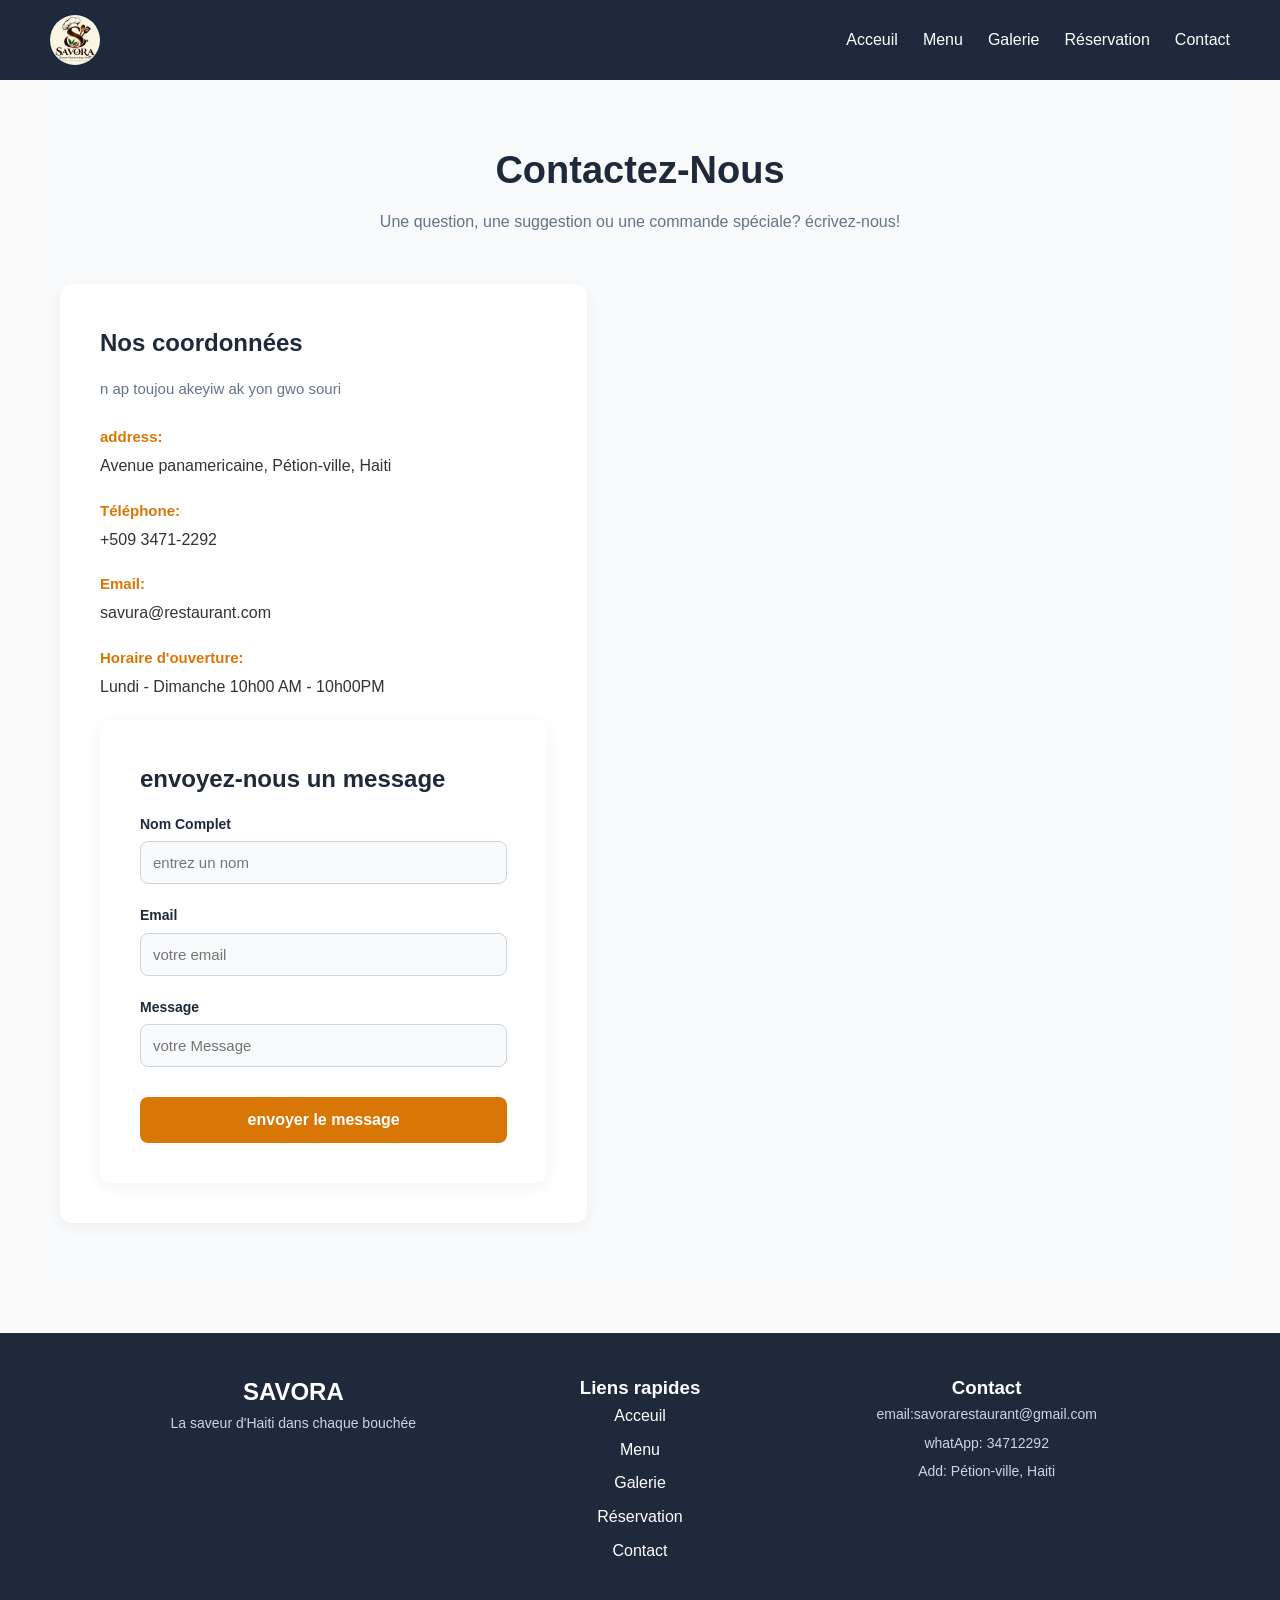
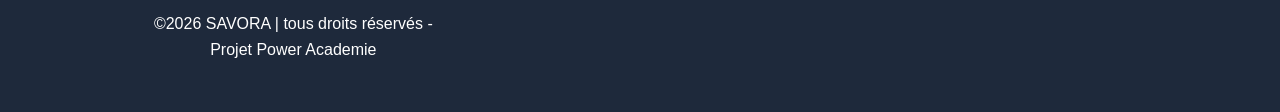
==== contact.html @ db0e7c06 "Add files via upload" ====
<html lang="en">
<head>
    <meta charset="UTF-8">
    <meta name="viewport" content="width=device-width, initial-scale=1.0">
    <title>Document</title>
    <link rel="stylesheet" href="style.css">
</head>
<body>
    <nav class="navbar">
    <div class="logo">
        <img src="logo.png" alt="sa se logo SAVORA">
        
    </div>

    <ul class="nav-links">
        <li><a href="index.html" class="actve">Acceuil</a></li>
        <li><a href="menu.html">Menu</a></li>
        <li><a href="galeri.html">Galerie</a></li>
        <li><a href="reservation.html">Réservation</a></li>
        <li><a href="contact.html">Contact</a></li>
    </ul>
</nav>

<section class="contact-section">
    <div class="contact-header">
        <h1>Contactez-Nous</h1>
        <p>Une question, une suggestion ou une commande spéciale? écrivez-nous!</p>
    </div>

    <div class="contact-container">
        <div class="contact-info-box">
            <h2>Nos coordonnées</h2>
            <p>n ap toujou akeyiw ak yon gwo souri</p>
            <div class="info-item">
                <strong>address:</strong>
                <span>Avenue panamericaine, Pétion-ville, Haiti</span>

            </div>

            <div class="info-item">
                <strong>Téléphone:</strong>
                <span>+509 3471-2292</span>
            </div>

            <div class="info-item">
                <strong>Email:</strong>
                <span>savura@restaurant.com</span>
            </div>

            <div class="info-item">
                <strong>Horaire d'ouverture:</strong>
                <span>Lundi - Dimanche 10h00 AM - 10h00PM</span>
            </div>
            <!-- pou voye mesaj -->
             <form class="contact-form">
                <h2>envoyez-nous un message</h2>

                <div class="form-group">
                    <label for="name">Nom Complet</label>
                    <input type="text" id="name" placeholder="entrez un nom">

                </div>
                <div class="form-group">
                    <label for="email">Email</label>
                    <input type="email" id="email" placeholder="votre email" required >
                </div>

                <div class="form-group">
                    <label for="message">Message</label>
                    <input type="message" id="message" placeholder="votre Message" required >
                </div>


                <button type="submit" class="submit-btn">envoyer le message</button>



             </form>

        </div>

    </div>

</section>

    
</body>
<footer>
    <div class="footer-container">

        <div class="footer-box">
            <h2> SAVORA</h2>
            <p>La saveur d'Haiti dans chaque bouchée</p>

        </div>
        <div class="footer-box">
            <h3> Liens rapides</h3>  
    <ul>
        <li><a href="index.html" class="actve">Acceuil</a></li>
        <li><a href="menu.html">Menu</a></li>
        <li><a href="galeri.html">Galerie</a></li>
        <li><a href="reservation.html">Réservation</a></li>
        <li><a href="contact.html">Contact</a></li>
    </ul>
            </div>
            
            <div class="footer-box">
                <h3>Contact</h3>
                <p>email:savorarestaurant@gmail.com</p>
                <p>whatApp: 34712292</p>
                <p>Add: Pétion-ville, Haiti</p>
            </div>

            <div class footer-bottom>
                 <p>©2026 SAVORA | tous droits réservés - Projet Power Academie</p>

            </div>


    </div>

</footer>

</html>
---- style.css ----
*{
    margin: 0;
    padding: 0;
    box-sizing: border-box;
    font-family: 'Segoe UI', Tahoma, Geneva, Verdana, sans-serif;

}

body{
    background-color: #fafafa;
    color: #333;
    line-height: 1.6;
}
.navbar{
    display: flex;
    justify-content: space-between;
    align-items: center;
    background-color: #1e293b;
    padding: 15px 50px;
    color: white;
    position: sticky;
    top: 0;
    z-index: 1000;
}

.logo img{
    height: 50px;
    width: 50px;
    border-radius: 50%;
    object-fit: cover; solid color:white ;
    border: 2px;
    gap: 20px
}
.nav-links{
    list-style: none;
    display: flex;
    gap: 25px;
}
.nav-links a{
    text-decoration: none;
    color: white;
    font-size: 16px;
    font-weight: 500;
    transition: color 0.3s ease;
}

.nav-links a :hover
.nav-links a.active{
    color: #f59e0b;
}

.hero{
    background: linear-gradient(rgba(0, 0, 0.7)), rgba(0, 0, 0.7); url
    
    background-size: cover;
    background-image: url("Alinea.jpg");
    background-position: center;
    height: 85vh;
    display: flex;
    justify-content: center;
    align-items: center;
    text-align: center;
    color: white;
    padding: 0 20px;
}

.hero-content{
    max-width: 800px;
}
.hero-content h1{
    font-size: 50px;
    margin-bottom: 20px;
    color: #f59e0b;
    font-weight: bold;
}
.hero-content p{
    font-size: 22px;
    margin-bottom: 30px;
    max-width: 650px;
    margin-left: auto;
    margin-right: auto;
    color: #f8fafc;
}
.hero-content span{
    color: #1e293b;
}
.hero-content a{
    background-color: #f59e0b;
    color: #f59e0b;
    font-size: 22px;
}

.hero-content .btn,
.hero-content a[href="menu.html"]{
    display: inline-block;
    background-color: #f59e0b;
    color: #1e293b;
    padding: 14px 35px;
    font-size: 18px;
    font-family: 16px;
    font-weight: bold;
    text-decoration: none;
    border-radius: 6px;
    transition: background 0.3s ease, tranform 0.2s;

}
.btn :hover{
    background-color: #d97706;
    transform: translateY(-2px);
}

.hero-content a[href="menu.html"]:hover{
    background-color: #d97706;
    transform: translateY(-2px);
}
.services-section{
    padding: 60px 20px;
    background-color: #fafafa;
    text-align: center;
}

.services-section h2{
    font-size: 36px;
    color: #1e293b;
    margin-bottom: 40px;
    font-weight: bold;
}

.services-container{
    display: flex;
    justify-content: center;
    gap: 30px;
    flex-wrap: wrap;
    max-width: 1200px;
    margin: 0 auto;
}

.service-card{
    background: white;
    border-radius: 10px;
    overflow: hidden;
    width: 300px;
    box-shadow: 0 4px 15px rgba(0, 0, 0, 0.08);
    transition: transform 0.3 ease, box-shadow 0.3s ease;
    text-align: left;
}
.service-card :hover{
    transform: translateY(-5px);
    box-shadow: 0 8px 25px rgba(0, 0, 0, 0.15);
}

.service-card img{
    width: 100%;
    height: 200px;
    object-fit: cover;
}
.service-card h3{
    font-size: 20px;
    color: #1e293b;
    margin: 0 20px 25px 20px;
    line-height: 1.5;
}

footer{
    background-color: #1e293b;
    color: white;
    text-align: center;
    padding: 40px 20px 20px 20px;
    margin-top: 50px;
}

.footer{
            background: #161b22;
            color: aliceblue;
            padding: 40px 20px 20px;
        }
        .footer-container{
            display: grid;
            flex-wrap: wrap;
            justify-content: center;
            grid-template-columns: repeat(3, 1fr);
            gap: 40px;
            max-width: 1000px;
            margin: 0 auto 30px auto;
            text-align: center;
        }

        .footer-box{
            flex: 1;
            min-width: 250px;
        }

        .footer-box h2
        .footer-box h3{
            color: #f59e0b;
            margin-bottom: 15px;
            font-size: 18px;
        }

        .footer-box p
        .footer-box li{
            margin-bottom: 10px;
            line-height: 1.6;
        }

        .footer-bottom{
            text-align: center;
         
        }

        .footer-box ul{
            list-style: none;
            padding: 0;
        }
        .footer-box ul li{
            margin-bottom: 8px;
        }

        .footer-box ul li a{
            color: white;
            text-decoration: none;
            transition: color 0.3;
        }

        .footer-box a{
            color: #1e293b;
            text-decoration: none;
        }
        

        .footer-box ul li a: hover{
            text-decoration: underline;
            color: #f59e0b;
        }

        .footer-box p{
            color: #cbd5e1;
            font-size: 14px;
            margin-bottom: 6px;
        }
        .footer-bottom{
            text-align: center;
            border-top: 1px solid #334155;
            padding-top: 15px;
            font-size: 13px;
            color: #94a3b8;
        }

@media(max-width: 768px) {
    .navbar{
        flex-direction: column;
        padding: 15px;
        gap: 15px;
    }

    .nav-links{
        gap: 15;
        font-size: 14px;
        .hero-content h1{
            font-size: 32px;
        }

        .hero-content p{
            font-size: 16px;
        }
    }

    .services-container{
        flex-direction: column;
        align-items: center;
    }
    .service-card{
        width: 100%;
        max-width: 350px;
    }
}


.menu-page-section{
    padding: 50px 20px;
    background-color: #f8fafc;
    max-width: 1200px;
    margin: 0 auto;
}

.menu-header-title{
    text-align: center;
    margin-bottom: 50px;   
}

.menu-header-title{
    font-size: 48px;
    color: #1e293b;
    font-weight: bold;
    letter-spacing: 2px;
}

.menu-grid-layout{
    display: grid;
    grid-template-columns: repeat(3, 1fr);
    gap: 40px;
}

.menu-column{
    background: white;
    padding: 30px 25px;
    border-radius: 12px;
    box-shadow: 0 4px 15px rgba(0, 0, 0, 0.05);
}

.category-title{
    font-size: 24px;
    color: #d97706;
    margin-bottom: 20px;
    border-bottom: 2px solid #f1f5f9;
    padding-bottom: 8px;
}

.menu-item{
    display: flex;
    justify-content: space-between;
    align-items: flex-start;
    margin-bottom: 20px;
}

.item-info{
    padding-right: 15px;
}

.item-info h3{
    font-size: 16px;
    color: #1e293b;
    font-weight: 600;
    margin-bottom: 4px;
}

.item-info p{
    font-size: 13px;
    color: #64748b;
    line-height: 1.4;
}

.item-price{
    font-size: 16px;
    font-weight: bold;
    color: #1e293b;
    white-space: nowrap;
}

@media(max-width: 768px){
    .menu-grid-layout{
        grid-template-columns: 1fr;
    }
}

.reservation-section{
    padding: 60px 20px;
    background-color: #f8fafc;
    display: flex;
    justify-content: center;
    align-items: center;
}

.reservation-container{
    background: white;
    padding: 40px;
    border-radius: 12px;
    box-shadow: 0 4px 20px rgba(0, 0, 0, 0.08);
    width: 100%;
    max-width: 700px;
}

.reservation-header{
    text-align: center;
    margin-bottom: 30px;
}
.reservation-header h1{
font-size: 34px;
color: #1e293b;
margin-bottom: 8px;
}

.reservation-header p{
    font-size: 15px;
    color: 64748b;
}

.reservation-form .form-group{
margin-bottom: 20px;
display: flex;
flex-direction: column;
}

.form-row{
    display: grid;
    grid-template-columns: 1fr 1fr;
    gap: 20px;
}

.reservation-form label{
    font-size: 14px;
    font-weight: 600;
    color: #1e293b;
    margin-bottom: 6px;
}

.reservation-form input
.reservation-form select
.reservation-form textarea{
    padding: 12px 15px;
    border: 1px solid #cbd5e1;
    border-radius: 8px;
    font-size: 15px;
    color: #1e293b;
    background-color: #f8fafc;
    outline: none;
    transition: border-color 0.3s ease;
}

.reservation-form input:focus,
.reservation-form select:focus
.reservation-form textarea:focus{
border-color: #d97706;
background-color: white;
}

.submit-btn{
    width: 100%;
    padding: 14px;
    background-color: #d97706;
    color: white;
    border: none;
    border-radius: 8px;
    font-size: 16px;
    font-weight: bold;
    cursor: pointer;
    transition: background-color0.3s ease;
    margin-top: 10px;
}

.submit-btn :hover{
    background-color: #b45309;
}

@media(max-wirth:600px){
    .form-row{
        grid-template-columns: 1fr;
        gap: 0;
    }

    .reservation-container{
        padding: 20px;
    }
}

.contact-section{
    padding: 60px 20px;
    background-color: #f8fafc;
    max-width: 1200px;
    margin: 0 auto;
}

.contact-header{
    text-align: center;
    margin-bottom: 50px;
}
.contact-header h1{
    font-size: 38px;
    color: #1e293b;
    margin-bottom: 8px;
}

.contact-header p{
    font-size: 16px;
    color: #64748b;
}

.contact-container{
    display: grid;
    grid-template-columns: 1fr 1.2fr;
}

.contact-info-box, .contact-form{
background: white;
padding: 40px;
border-radius: 12px;
box-shadow: 0 4px 15px rgba(0, 0, 0, 0.05);
}

.contact-info-box h2, .contact-form h2{
font-size: 24px;
color: #1e293b;
margin-bottom: 15px;
}

.contact-info-box p{
    color: #64748b;
    font-size: 15px;
    margin-bottom: 25px;
    line-height: 1.5;
}

.info-item{
    margin-bottom: 20px;
    display: flex;
    flex-direction: column;
}

.info-item strong{
    font-size: 15px;
    color: #d97706;
    margin-bottom: 4px;
}

.item-info span{
    font-size: 15px;
    color: #1e293b;
}

.contact-form .form-group{
    margin-bottom: 20px;
    display: flex;
    flex-direction: column;
}

.contact-form label{
    font-size: 14px;
    font-weight: 600;
    color: #1e293b;
    margin-bottom: 6px;
}

.contact-form input,
.contact-form textarea{
    padding: 12px;
    border: 1px solid #cbd5e1;
    border-radius: 8px;
    font-size: 15px;
    color: #1e293b;
    background-color: #f8fafc;
    outline: none;
    transition: border-color 0.3s ease;
}

.contact-form input :focus,
.contact-form textarea :focus{
    border-color: #d97706;
    background-color: white;
}

.@media (max-width 768px){
    .contact-container{
        grid-template-columns: 1fr;
    }

    .contact-info-box, .contact-form{
padding: 25px;
    }
}

.gallery-section{
    padding: 50px 20px ;
    background-color: #f8fafc;
    max-width: 1200px;
    margin: 0 auto;
}

.gallery-header{
    text-align: center;
    margin-bottom: 40px;
}

.gallery-header h1{
    font-size: 38px;
    color: #1e293b;
    margin-bottom: 8px;
}

.gallery-header p{
    font-size: 16px;
    color: #64748b;
}

.gallery-grid{
    display: grid;
    grid-template-columns: repeat(3, 1fr);
    gap: 25px;
}

.gallery-item{
    position: relative;
    overflow: hidden;
    border-radius: 12px;
    box-shadow: 0 4px 15px rgba(0, 0, 0, 0.05);
    height: 250px;
}

.gallery-item img{
    width: 100%;
    height: 100%;
    object-fit: cover;
    transition: transform 0.4s ease;
}
.gallery-item :hover img{
    transform: scale(1.1);
}

.gallery-overlay{
    position: absolute;
    bottom: 0;
    left: 0;
    right: 0;
    background: rgba(30, 41, 59, 0.75);
    color: white;
    padding: 12px;
    text-align: center;
    font-weight: 600;
    font-size: 15px;
    opacity: 0;
    transition: opacity 0.3s ease;
}

.gallery-item :hover .gallery-overlay{
    opacity: 1;
}

@media(max-width 600px){
.gallery-grid{
    grid-template-columns: 1fr;
}
}

@media (max-width 768px){
    .gallery-grid{
        grid-template-columns: 1fr;
    }
}
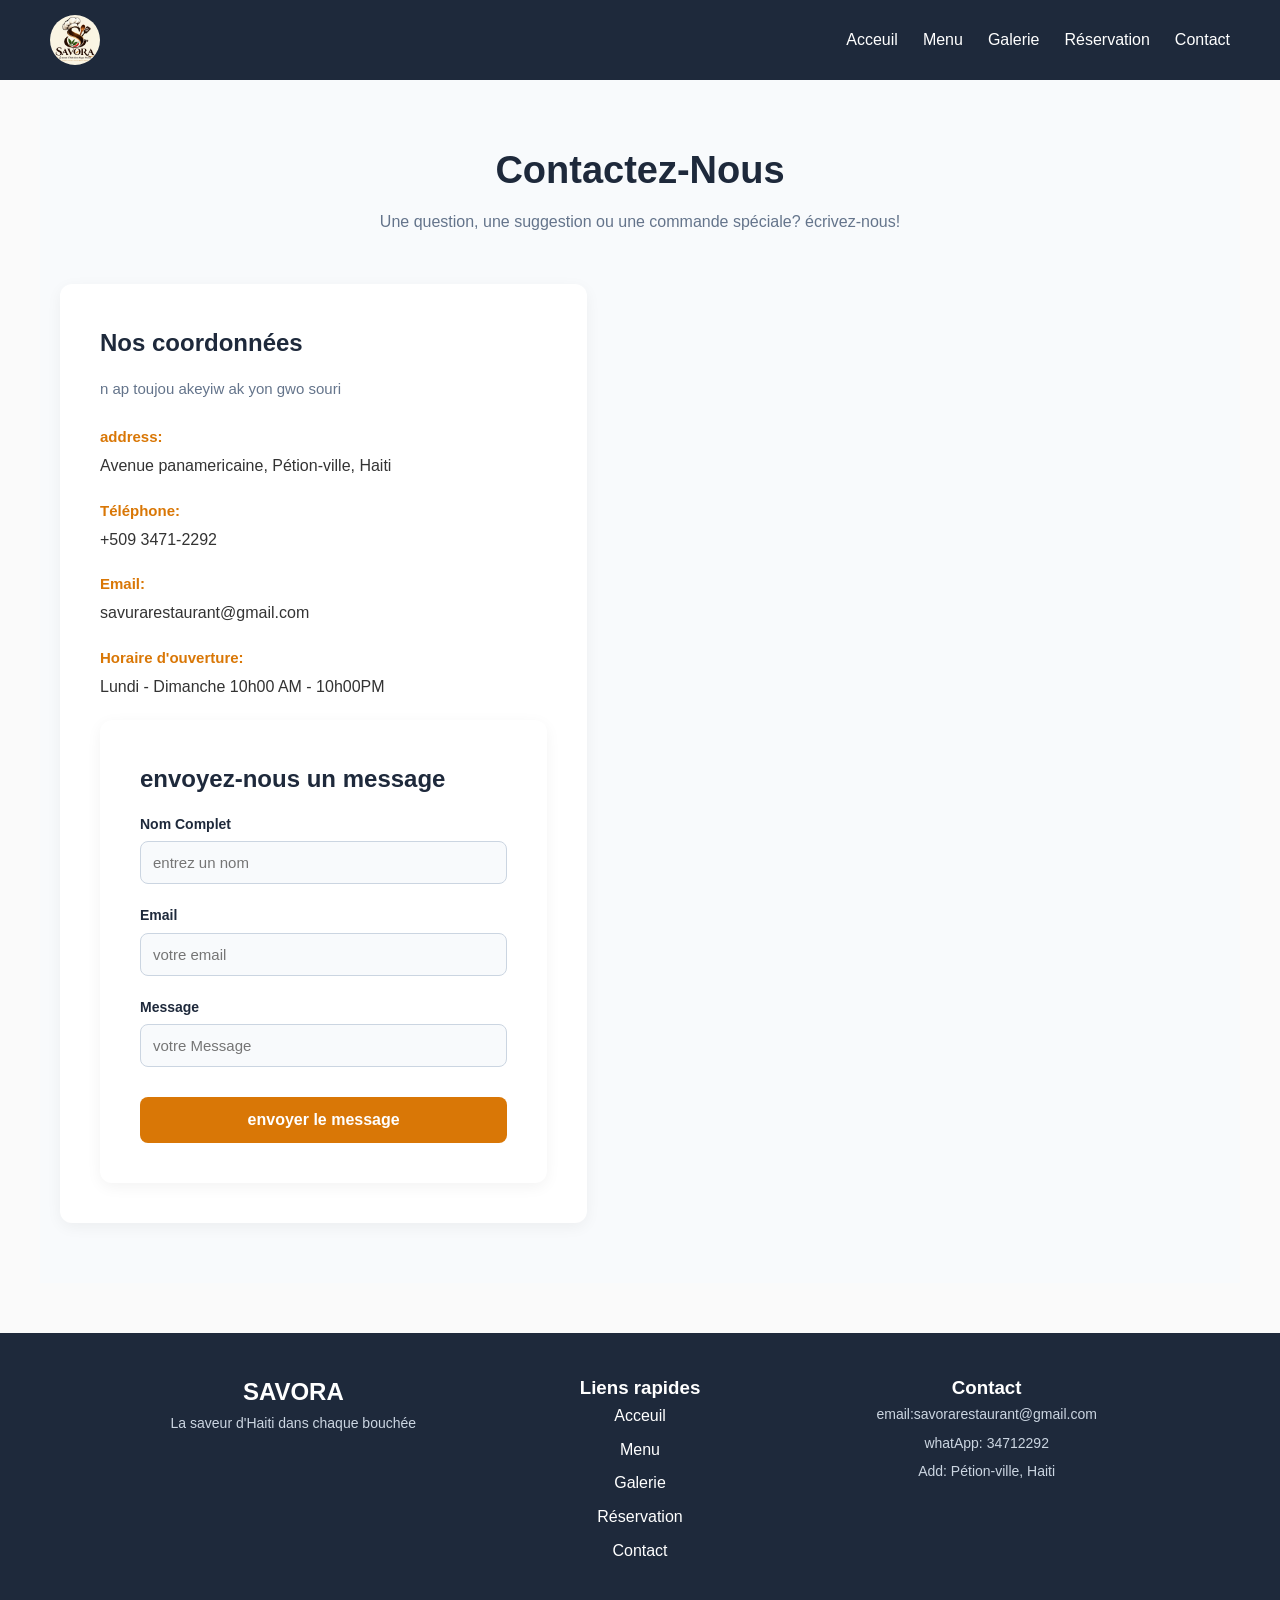
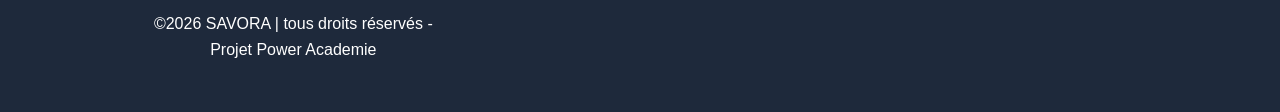
==== commit b7041c06: "Add files via upload" ====
--- a/contact.html
+++ b/contact.html
@@ -44,7 +44,7 @@
 
             <div class="info-item">
                 <strong>Email:</strong>
-                <span>savura@restaurant.com</span>
+                <span>savurarestaurant@gmail.com</span>
             </div>
 
             <div class="info-item">
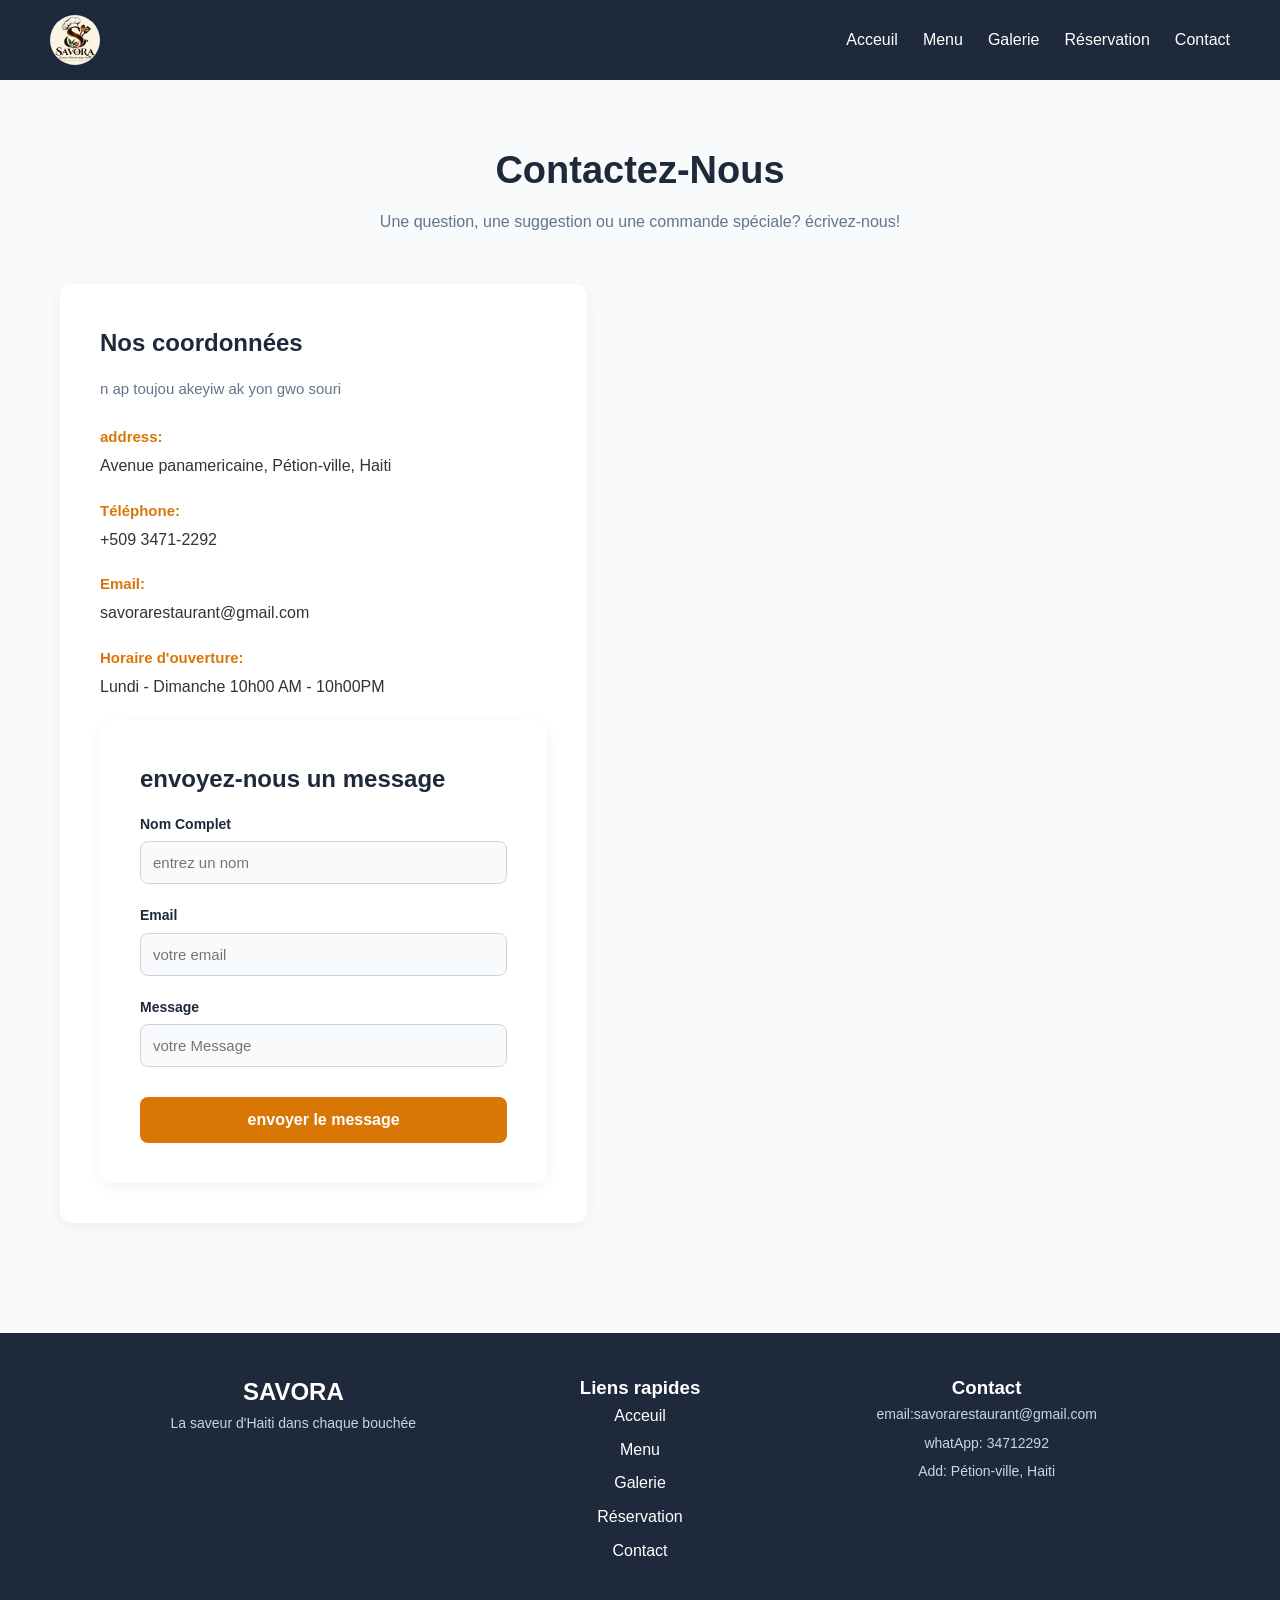
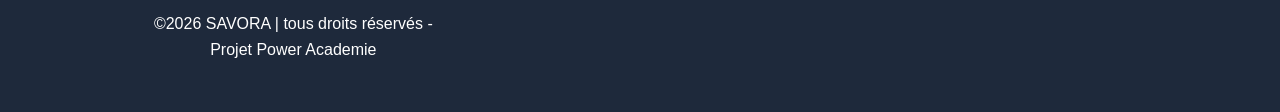
==== commit 6e94dee4: "Add files via upload" ====
--- a/contact.html
+++ b/contact.html
@@ -44,7 +44,7 @@
 
             <div class="info-item">
                 <strong>Email:</strong>
-                <span>savurarestaurant@gmail.com</span>
+                <span>savorarestaurant@gmail.com</span>
             </div>
 
             <div class="info-item">
